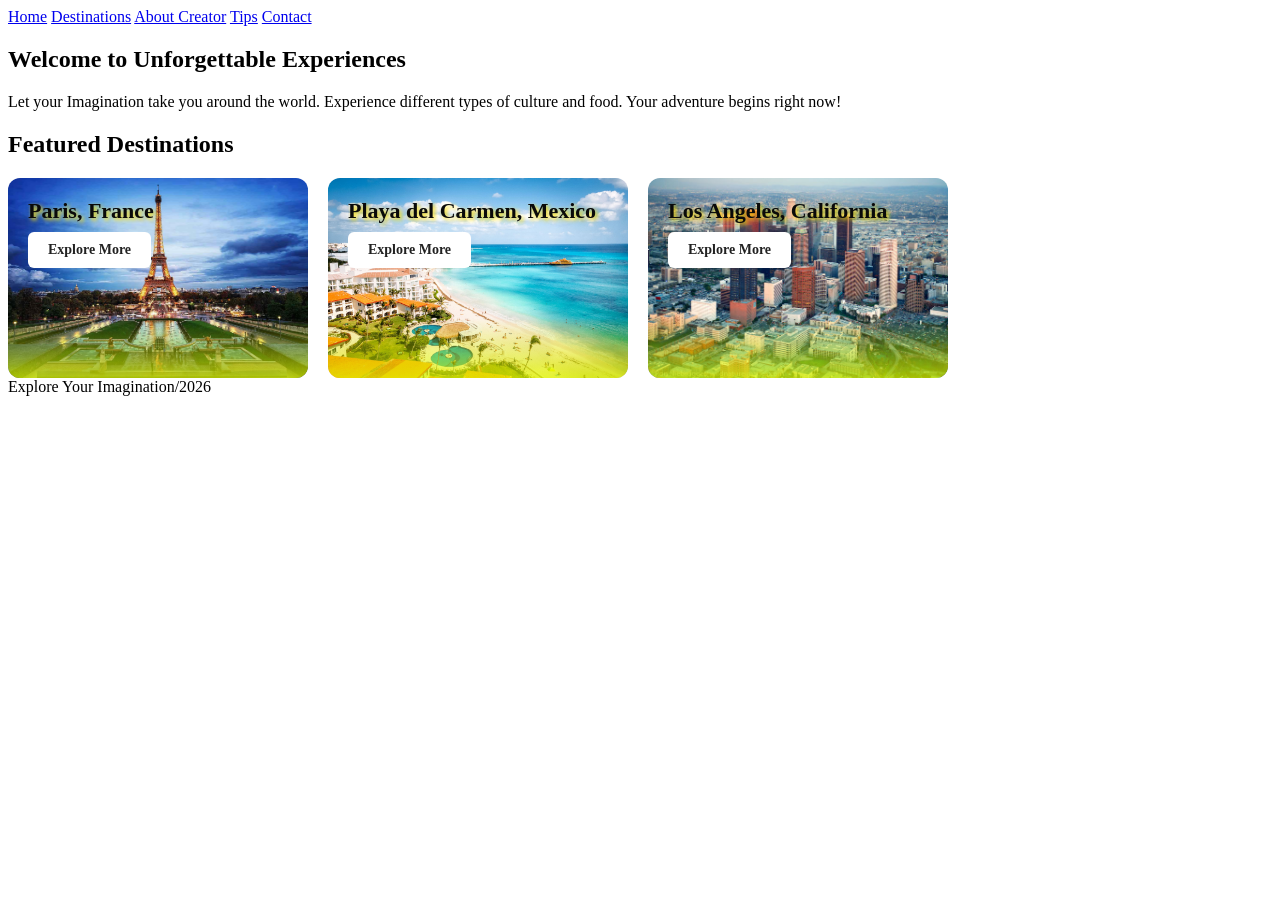
==== index.html @ 3f4816ac "hi" ====
<!DOCTYPE html>
<html lang="en">
    <head>
        <meta charset="UTF-8">
        <meta name="viewport" content="width=device-width, initial-scale=1.0">
        <title>Unforgettable Experiences</title>
        <link rel="stylesheet" href="style.css">
    </head>
    <body class="home-page">
        <header>
            <nav>
                <a href="index.html">Home</a>
                <a href="destinations.html">Destinations</a>
            <a href="aboutcreator.html">About Creator</a>
            <a href="tips.html">Tips</a>
            <a href="contact.html">Contact</a>
            </nav>
        </header>
        <main>
            <section>
                <h1>Welcome to Unforgettable Experiences</h1>
                <p>Let your Imagination take you around the world. Experience different types of culture and food. Your adventure begins right now!</p>
            </section>
            <section>
                <h2>Featured Destinations</h2>

                <div class="featured-destinations">
                    <div class="destination-card">
                        <img src="paris.jpg" alt="Paris, France">
                        <div class="image-overlay">
                    <h3>Paris, France</h3>
                   <a href="paris.html" class="explore-btn">
                Explore More
            </a>
                        </div>
                    </div>
                     <div class="destination-card">
                        <img src="playadelcarmen.jpg" alt="Playa del Carmen, Mexico">
                        <div class="image-overlay">
                            <h3>Playa del Carmen, Mexico</h3>
                            <a href="playadelcarmen.html" class="explore-btn">
                Explore More
            </a>
                        </div>
                </div>
                <div class="destination-card">
                <img src="losangeles.jpg" alt="Los Angeles, California">
                <div class="image-overlay">
                    <h3>Los Angeles, California</h3>
                    <a href="losangeles.html" class="explore-btn">
                Explore More
            </a>
                </div>
                </div>
            </section>
        </main>
        <footer>Explore Your Imagination/2026</footer>
    </body>
</html>
---- style.css ----
.featured-destinations {
    display: flex;
    gap: 20px;
    flex-wrap: wrap;
}

.destination-card {
    position: relative;
    width: 300px;
  overflow: hidden;
    border-radius: 12px;
    background-color: white;
}

.destination-card img {
    width: 100%;
    height: 100%;
    object-fit: cover;
    display: block;
}

.image-overlay {
    position: absolute;
    inset: 0;
    display: flex;
    flex-direction: column;
    justify-content: flex-start;
    padding: 20px;
    color: rgb(1, 1, 1);
    background: linear-gradient(
        to top,
        rgba(223, 253, 1, 0.75),
        transparent 30%
    );
}

.image-overlay h3 {
    margin: 0 0 8px;
    font-size: 22px;
    color: rgb(10, 10, 10);
    text-shadow: 2px 2px 4px rgb(255, 225, 0);
}

.image-overlay span {
    font-size: 14px;
}

.explore-btn {
    display: inline-block;
    padding: 10px 20px;
    background-color: white;
    color: #222;
    text-decoration: none;
    border-radius: 6px;
    font-size: 14px;
    font-weight: bold;
    transition: 0.3s ease;
    width: fit-content;
}

.explore-btn:hover {
    background-color: #222;
    color: white;
}

.destination-info {
    padding: 15px;
    background-color: rgb(251, 255, 250);
    color: rgb(0, 0, 0);
 }


 .destination-info h4,
 .destination-info ul {
    display: block;
    color: rgb(241, 0, 0);
 }
.destination-info p {
    color: rgb(216, 35, 35);
    font-weight: bold;
}

.destination-info h4 {
    font-size: 20px;
}
.destination-info p {
    font-size: 20px;
}

.destination-info ul {
    font-size: 30px;
}
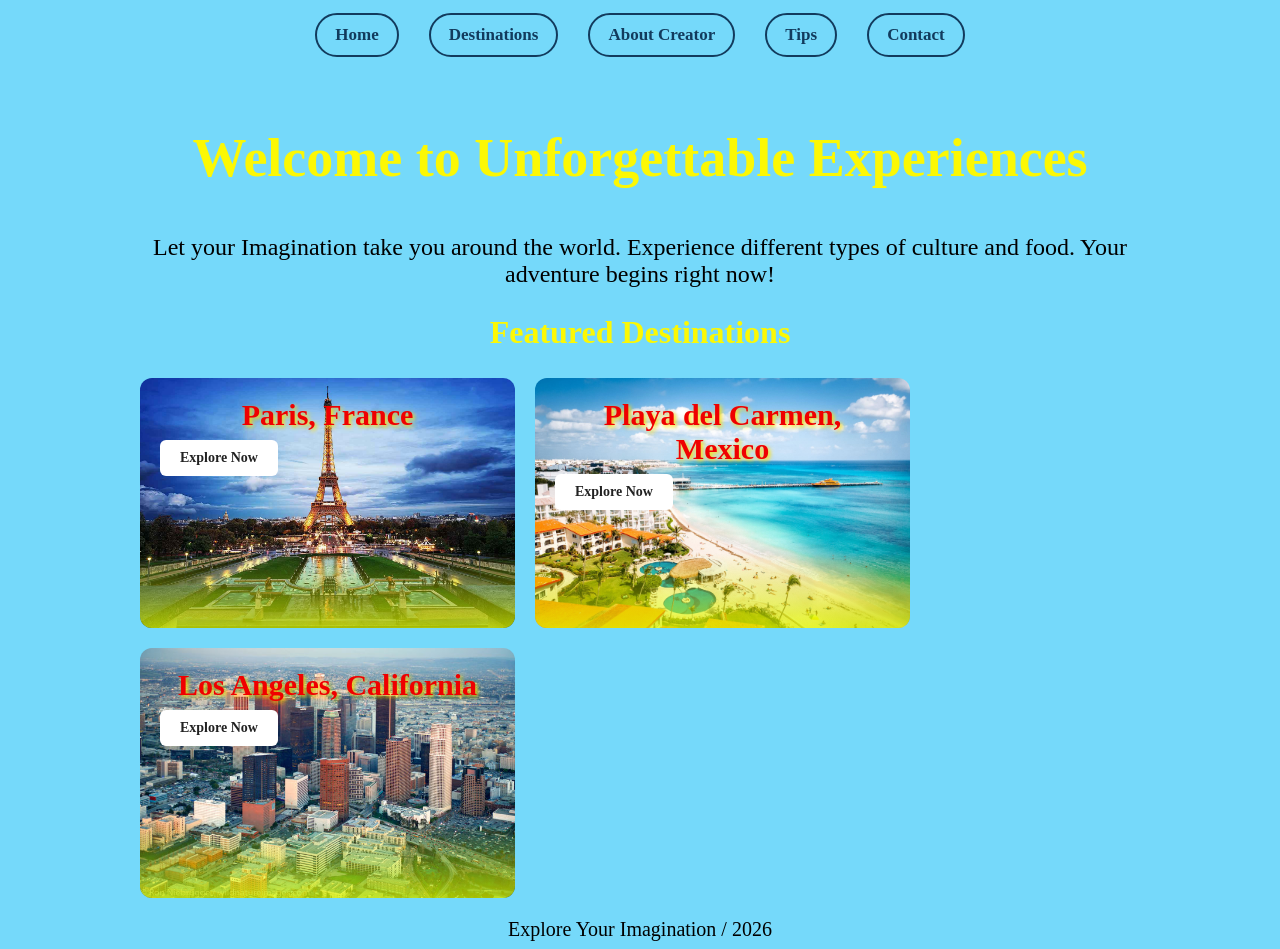
==== commit 1a6e3757: "Mini Project 5 completed fully 100%" ====
--- a/index.html
+++ b/index.html
@@ -29,31 +29,31 @@
                         <img src="paris.jpg" alt="Paris, France">
                         <div class="image-overlay">
                     <h3>Paris, France</h3>
-                   <a href="paris.html" class="explore-btn">
-                Explore More
-            </a>
+                  <a href="destinations.html" class="explore-btn">
+                    Explore Now
+                    </a>
                         </div>
                     </div>
                      <div class="destination-card">
                         <img src="playadelcarmen.jpg" alt="Playa del Carmen, Mexico">
                         <div class="image-overlay">
                             <h3>Playa del Carmen, Mexico</h3>
-                            <a href="playadelcarmen.html" class="explore-btn">
-                Explore More
-            </a>
+                           <a href="destinations.html" class="explore-btn">
+                             Explore Now
+                            </a>
                         </div>
                 </div>
                 <div class="destination-card">
                 <img src="losangeles.jpg" alt="Los Angeles, California">
                 <div class="image-overlay">
                     <h3>Los Angeles, California</h3>
-                    <a href="losangeles.html" class="explore-btn">
-                Explore More
-            </a>
+                    <a href="destinations.html" class="explore-btn">
+                Explore Now
+                </a>
                 </div>
                 </div>
             </section>
         </main>
-        <footer>Explore Your Imagination/2026</footer>
+        <footer>Explore Your Imagination / 2026</footer>
     </body>
 </html>
--- a/style.css
+++ b/style.css
@@ -6,10 +6,12 @@
 
 .destination-card {
     position: relative;
-    width: 300px;
-  overflow: hidden;
+    width: 100%;
+    max-width: 375px;
+    overflow: hidden;
     border-radius: 12px;
     background-color: white;
+    box-sizing: border-box;
 }
 
 .destination-card img {
@@ -26,7 +28,7 @@
     flex-direction: column;
     justify-content: flex-start;
     padding: 20px;
-    color: rgb(1, 1, 1);
+    color: rgb(218, 15, 15);
     background: linear-gradient(
         to top,
         rgba(223, 253, 1, 0.75),
@@ -36,8 +38,8 @@
 
 .image-overlay h3 {
     margin: 0 0 8px;
-    font-size: 22px;
-    color: rgb(10, 10, 10);
+    font-size: 30px;
+    color: rgb(239, 0, 0);
     text-shadow: 2px 2px 4px rgb(255, 225, 0);
 }
 
@@ -90,3 +92,181 @@
 .destination-info ul {
     font-size: 30px;
 }
+
+.creator-image img {
+    width: 60%;
+    max-width: 700px;
+    height: auto;
+    display: block;
+    margin: 20px auto:
+}
+.tips-page main {
+    max-width: 1000px;
+    margin: 20px auto;
+    padding: 20px;
+    box-sizing: border-box;
+}
+.tips-page main h1 {
+    text-align: center;
+    color: rgb(216, 35, 35);
+    font-size: 32px;
+    margin-bottom: 25px;
+}
+.tips-page .travel-tip {
+    background: linear-gradient(
+        to bottom,
+        rgb(223, 253, 1, 0.75),
+        white
+    );
+    padding: 20px;
+    margin-bottom: 20px;
+    border-radius: 12px;
+    border: 1px solid #ddd;
+    box-shadow: 0 4px 8px rgba(0, 0, 0, 0.1);
+}
+.tips-page .travel-tip h2 {
+    color: rgb(216, 35, 35);
+    font-size: 24px;
+    margin-top: 0;
+}
+.tips-page .travel-tip p {
+    color: rgb(80, 50, 50);
+    font-size: 18px;
+    line-height: 1.6;
+}
+.tips-page footer {
+    text-align: center;
+    padding: 20px;
+    margin-top: 30px;
+}
+.destination-grid {
+    display: grid;
+    grid-template-columns: repeat(2, minmax(0, 1fr));
+    gap: 20px;
+    max-width: 800px;
+    margin: 20px auto;
+    align-items: start;
+
+}
+.destinations-page .destination-card {
+    width: 100%;
+    min-width: 0;
+    box-sizing: border-box;
+    overflow: hidden;
+    border-radius: 12px;
+    background-color: white;
+}
+.destinations-page .destination-card img {
+    display: block;
+    width: 100%;
+    height: 160px;
+    object-fit: cover;
+}
+@media (max-width: 600px) {
+    .destinations-page .destination-grid {
+        grid-template-columns: 1fr;
+    }
+}
+
+main {
+    max-width: 1000px;
+    margin: 0 auto;
+    padding: 20px;
+    text-align: center;
+}
+
+
+nav {
+    display: flex;
+    justify-content: center;
+    align-items: center;
+    flex-wrap: wrap;
+    gap: 20px;
+}
+
+
+h1, h2, h3, p {
+    text-align: center;
+}
+
+
+.destination-grid {
+    display: grid;
+    grid-template-columns: repeat(2, minmax(0, 1fr));
+    gap: 20px;
+    max-width: 800px;
+    margin: 20px auto;
+    justify-items: center;
+}
+
+
+footer {
+    text-align: center;
+}
+body {
+    background-color: rgb(117, 217, 250);
+
+    h1, h2 {
+    color: rgb(252, 248, 4);
+    }
+
+    h1 {
+    font-size: 54px;
+}
+
+h2 {
+    font-size: 32px;
+}
+
+h3 {
+    font-size: 26px;
+}
+
+.creator-image img {
+    display: block;
+    margin: 20px auto;
+
+ }
+  nav a {
+    color: #123b5d;
+    text-decoration: none;
+    font-size: 17px;
+    font-weight: bold;
+    padding: 10px 18px;
+    margin: 5px;
+    border-radius: 25px;
+    border: 2px solid #123b5d;
+    transition: 0.3s ease;
+}
+
+nav a:hover {
+    background-color: #ffdf00;
+    color: #123b5d;
+    border-color: #ffdf00;
+    transform: translateY(-3px);
+}
+
+form {
+    display: flex;
+    flex-direction: column;
+    align-items: center;
+    gap: 10px;
+    max-width: 400px;
+    margin: 20px auto;
+}
+form input,
+form textarea {
+    width: 100%;
+    box-sizing: border-box;
+    padding: 8px;
+}
+form textarea {
+    min-height: 120px;
+}
+
+p {
+    font-size: 24px;
+}
+footer {
+    font-size: 20px;
+}
